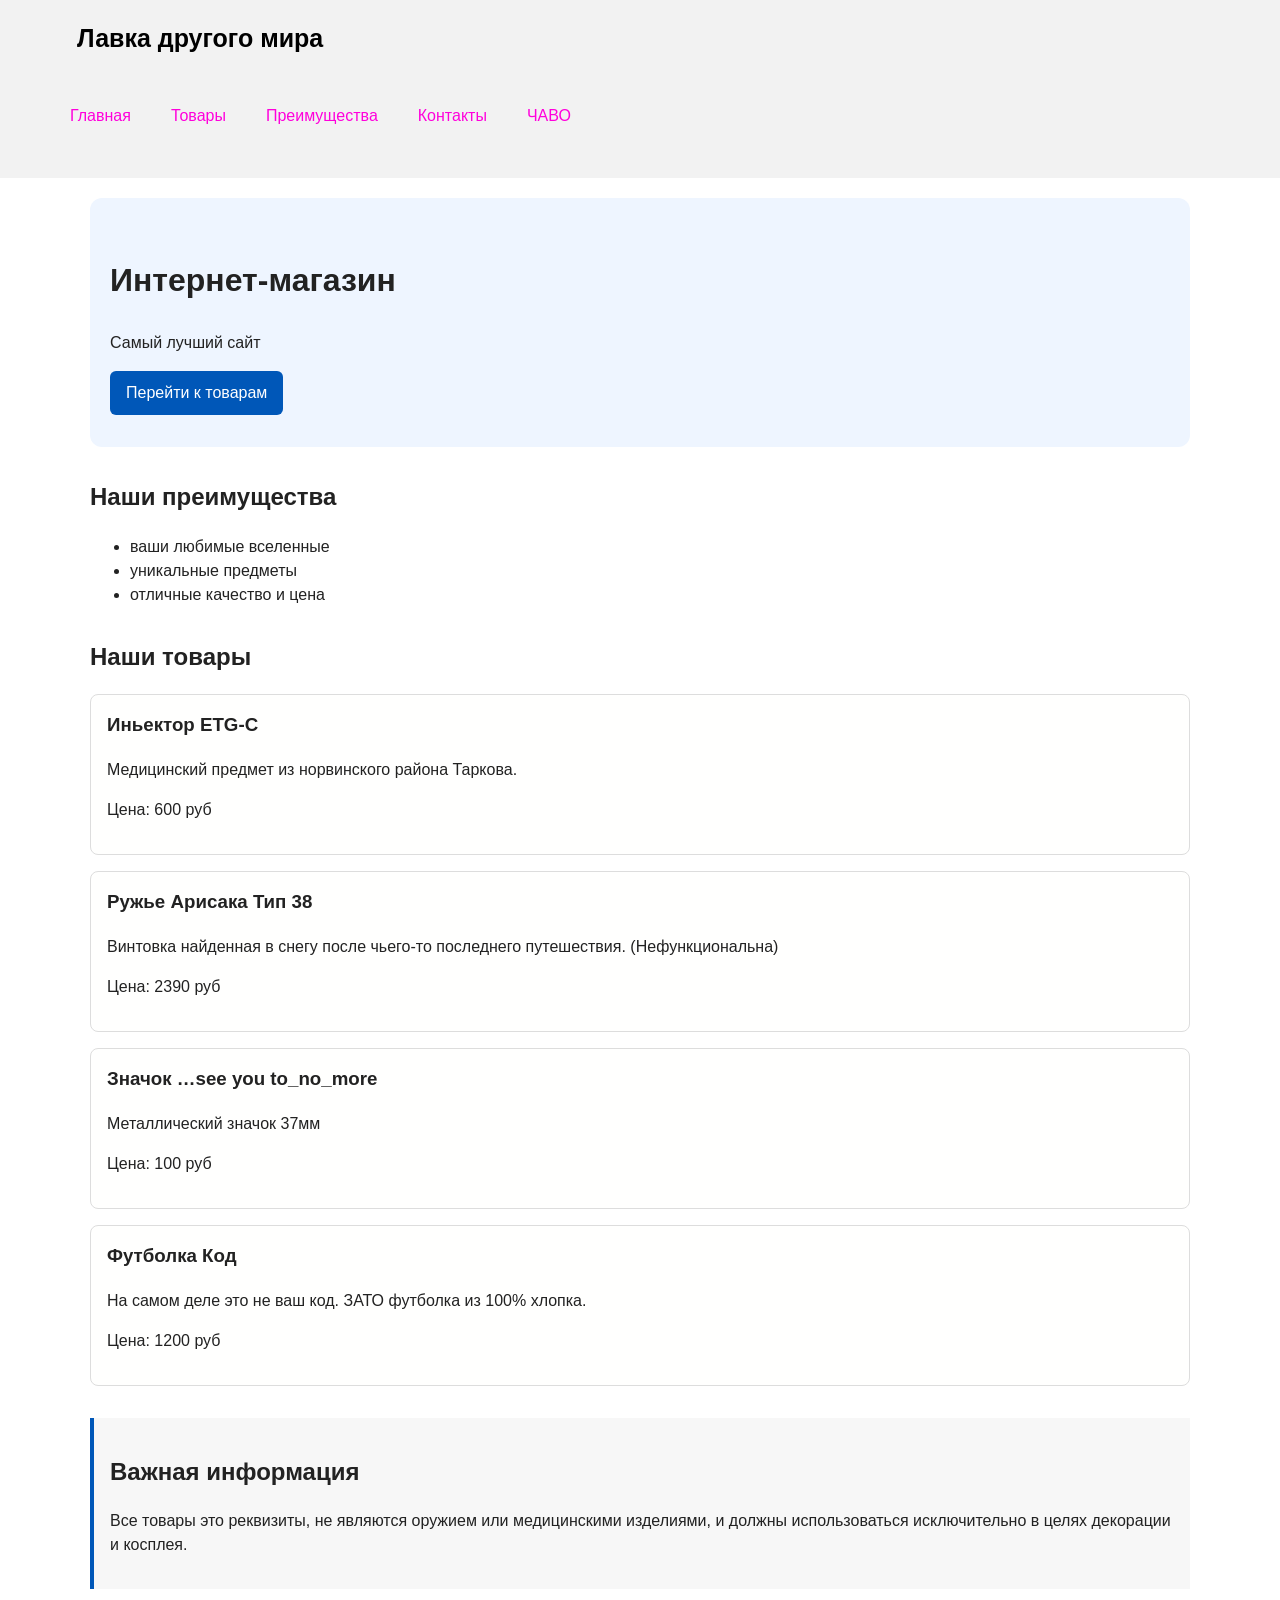
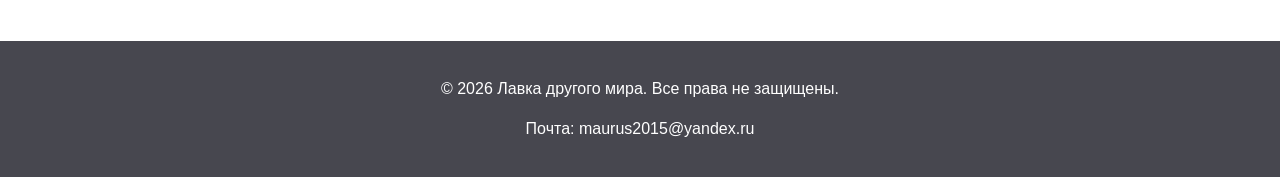
==== index.html @ 38c1a9c1 "feat: update design" ====
﻿<!DOCTYPE html>
<html lang="ru">
<head>
    <meta charset="utf-8" />
    <meta name="viewport" content="width=device-width, initial-scale=1.0" />
    <title>Лавка другого мира</title>
    <link rel="stylesheet" href="style.css" />
</head>
<body>
    <header>
        <div class="site-header">
            <a class="site-logo" href="index.html">Лавка другого мира</a>

            <nav class="site-nav" aria-label="Навигация">
                <ul class="site-nav__list">
                    <li><a href="index.html">Главная</a></li>
                    <li><a href="#goods">Товары</a></li>
                    <li><a href="#advantages">Преимущества</a></li>
                    <li><a href="#contacts">Контакты</a></li>
                    <li><a href="#faq">ЧАВО</a></li>
                </ul>
            </nav>
        </div>
    </header>
    <main>
        <section class="hero">
            <h1>Интернет-магазин</h1>
            <p>
                Самый лучший сайт
            </p>
            <a class="button" href="#goods">Перейти к товарам</a>
        </section>
        <section class="section" id="advantages">
            <h2>Наши преимущества</h2>

            <ul class="advatages-list">
                <li>ваши любимые вселенные</li>
                <li>уникальные предметы</li>
                <li>отличные качество и цена</li>
            </ul>
        </section>
        <section class="section" id="goods">
            <h2>Наши товары</h2>
            <article class="product-card">
                <h3>Иньектор ETG-C</h3>
                <p>Медицинский предмет из норвинского района Таркова.</p>
                <p>Цена: 600 руб</p>
            </article>
            <article class="product-card">
                <h3>Ружье Арисака Тип 38</h3>
                <p>Винтовка найденная в снегу после чьего-то последнего путешествия. (Нефункциональна)</p>
                <p>Цена: 2390 руб</p>
            </article>
            <article class="product-card">
                <h3>Значок …see you to_no_more</h3>
                <p>Металлический значок 37мм</p>
                <p>Цена: 100 руб</p>
            </article>
            <article class="product-card">
                <h3>Футболка Код</h3>
                <p>На самом деле это не ваш код. ЗАТО футболка из 100% хлопка.</p>
                <p>Цена: 1200 руб</p>
            </article>
        </section>
    <aside class="aside-info">
        <h2>Важная информация</h2>
        <p>
            Все товары это реквизиты, не являются оружием или медицинскими изделиями, и должны использоваться исключительно в целях декорации и косплея.
        </p>
    </aside>
    </main>
     <footer id="contacts">
         <p>&copy; 2026 Лавка другого мира. Все права не защищены.</p>
         <p>Почта: maurus2015@yandex.ru</p>
     </footer>
</body>
</html>
---- style.css ----
﻿* {
    box-sizing: border-box;
}
body {
    margin: 0;
    font-family: Arial, sans-serif;
    line-height: 1.5;
    color: #222222;
    background-color: #ffffff;
}
h1 {
    color: #222222;
    font-size: 32px;
}
header,
main,
footer {
    padding: 20px;
}
header {
    background-color: #f2f2f2;
}
footer {
    background-color: #47474f;
    color: #ffffff;
    text-align: center;
}
.site-nav__list {
    padding: 0;
    margin: 16px 0 0;
    list-style: none;
    display: flex;
    justify-content: space-between;
    align-items: center;
    width: 14%;
    padding: 30px;
    max-width: 1600px;
}
.site-nav__list a {
    color: #ff00dc;
    text-decoration: none;
    padding: 20px;
}
.site-nav__list a:hover {
    text-decoration: underline;
}
.site-logo {
    font-weight: bold;
    font-size: 25px;
    text-decoration: none;
    color: #000000;
    padding: 57px;
}
.hero {
    max-width: 1100px;
    margin: 0 auto 32px;
    padding: 32px 20px;
    background-color: #eef5ff;
    border-radius: 12px;
}
.section {
    max-width: 1100px;
    margin: 0 auto 32px;
}
.section h2 {
    margin-top: 0;
}
.product-card {
    margin-bottom: 16px;
    padding: 16px;
    border: 1px solid #dddddd;
    border-radius: 8px;
    background-color: #fffffe
}
.product-card h3 {
    margin-top: 0;
}
.button {
    display: inline-block;
    padding: 10px 16px;
    color: #ffffff;
    background-color: #0057b8;
    text-decoration: none;
    border-radius: 6px;
}
.button:hover {
    background-color: #003f86;
}
.aside-info {
    max-width: 1100px;
    margin: 0 auto 32px;
    padding: 16px;
    border-left: 4px solid #0057b8;
    background-color: #f7f7f7;
}
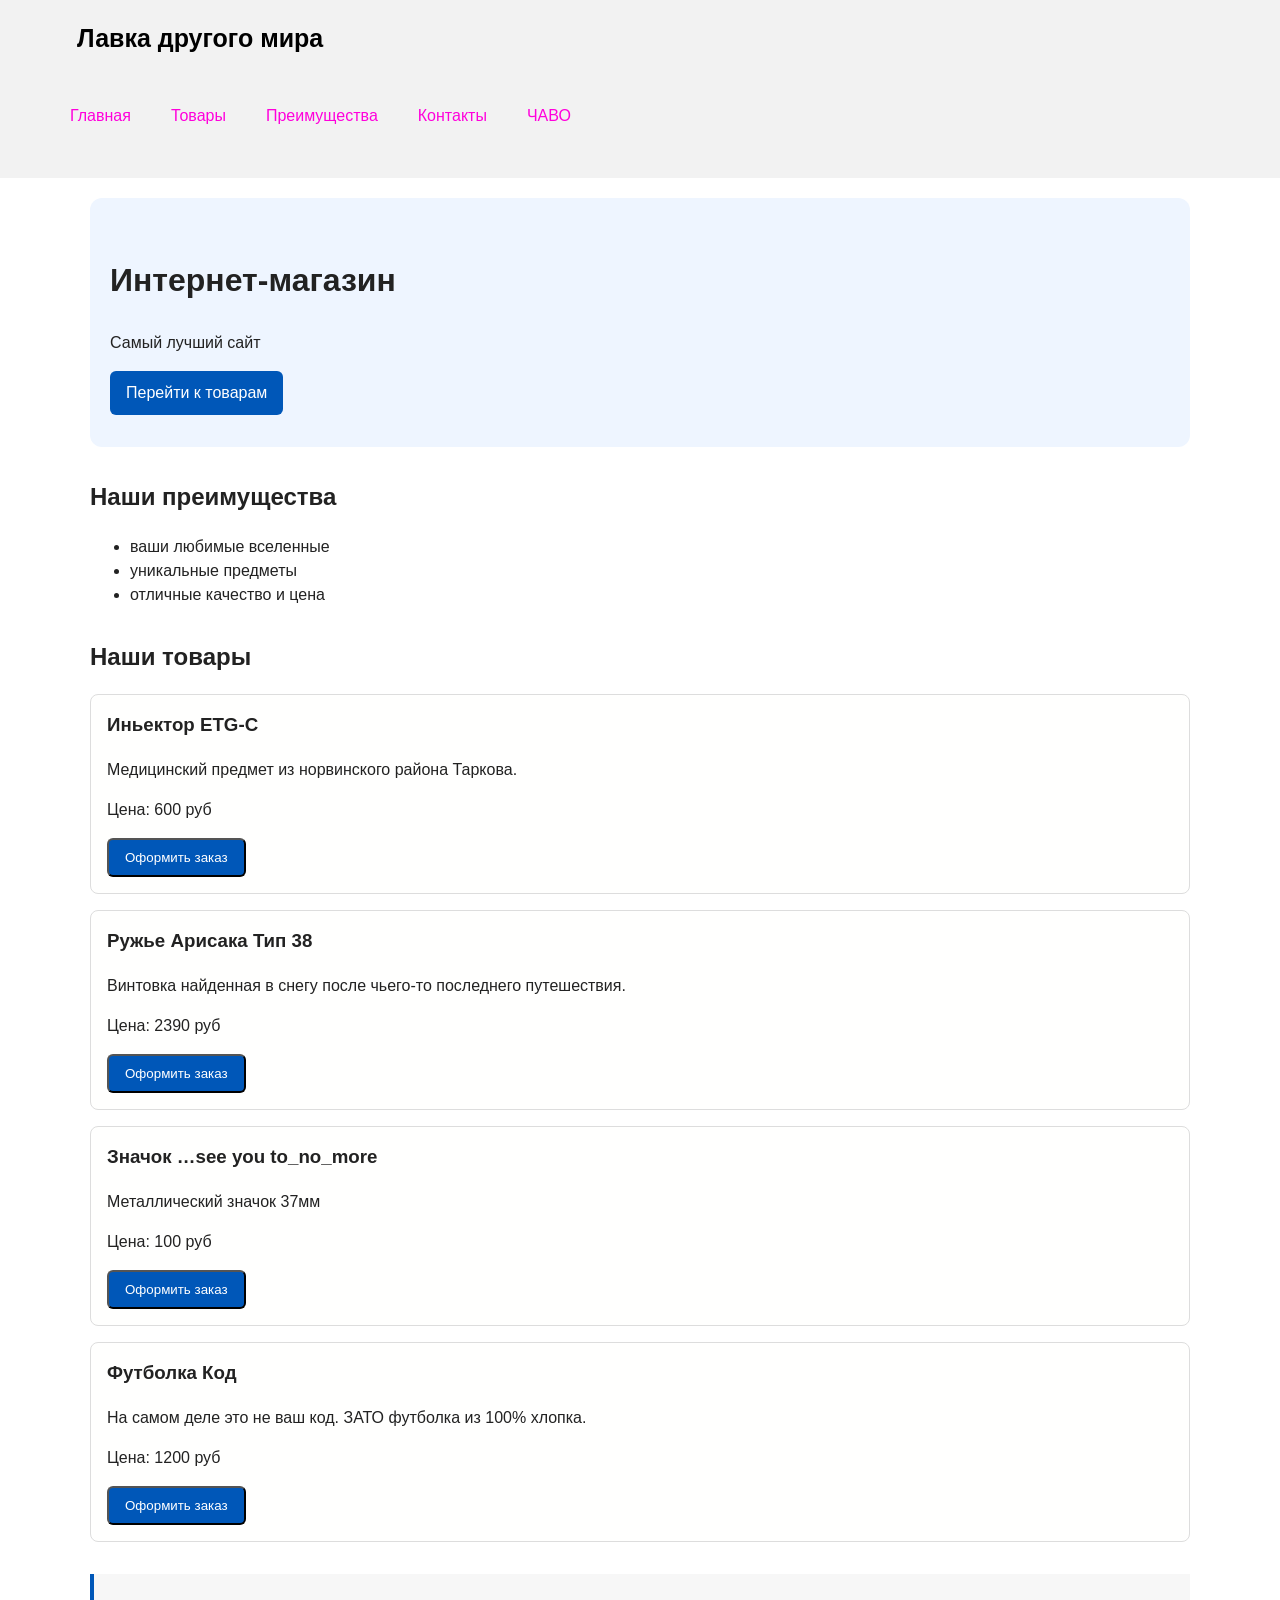
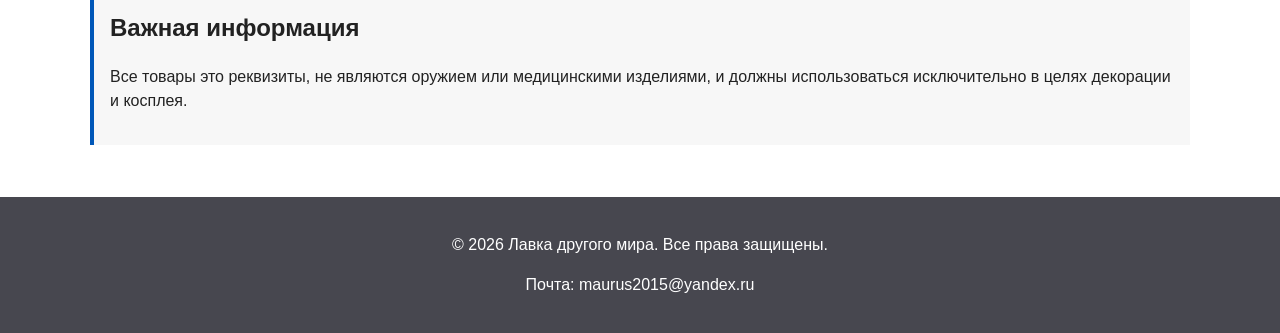
==== commit a91edc70: "feat: remove selection of request's type" ====
--- a/index.html
+++ b/index.html
@@ -4,7 +4,8 @@
     <meta charset="utf-8" />
     <meta name="viewport" content="width=device-width, initial-scale=1.0" />
     <title>Лавка другого мира</title>
-    <link rel="stylesheet" href="style.css" />
+    <link rel="stylesheet" href="css/style.css" />
+    <script src="js/main.js" defer></script>
 </head>
 <body>
     <header>
@@ -45,21 +46,25 @@
                 <h3>Иньектор ETG-C</h3>
                 <p>Медицинский предмет из норвинского района Таркова.</p>
                 <p>Цена: 600 руб</p>
+                <button class="button product-card__button" type="button" data-product="etgc">Оформить заказ</button>
             </article>
             <article class="product-card">
                 <h3>Ружье Арисака Тип 38</h3>
-                <p>Винтовка найденная в снегу после чьего-то последнего путешествия. (Нефункциональна)</p>
+                <p>Винтовка найденная в снегу после чьего-то последнего путешествия.</p>
                 <p>Цена: 2390 руб</p>
+                <button class="button product-card__button" type="button" data-product="type38">Оформить заказ</button>
             </article>
             <article class="product-card">
                 <h3>Значок …see you to_no_more</h3>
                 <p>Металлический значок 37мм</p>
                 <p>Цена: 100 руб</p>
+                <button class="button product-card__button" type="button" data-product="badge1">Оформить заказ</button>
             </article>
             <article class="product-card">
                 <h3>Футболка Код</h3>
                 <p>На самом деле это не ваш код. ЗАТО футболка из 100% хлопка.</p>
                 <p>Цена: 1200 руб</p>
+                <button class="button product-card__button" type="button" data-product="shirt1">Оформить заказ</button>
             </article>
         </section>
     <aside class="aside-info">
@@ -70,8 +75,68 @@
     </aside>
     </main>
      <footer id="contacts">
-         <p>&copy; 2026 Лавка другого мира. Все права не защищены.</p>
+         <p>&copy; 2026 Лавка другого мира. Все права защищены.</p>
          <p>Почта: maurus2015@yandex.ru</p>
      </footer>
+    <dialog class="order-dialog" id="order-dialog" aria-labelledby="order-dialog-title">
+        <h2 id="order-dialog-title">Оформление заказа</h2>
+        <form class="order-form" id="order-form" action="#" method="post" novalidate>
+            <input id="selected-product" name="selected-product" type="hidden">
+
+            <div class="form-field">
+                <label for="order-name">Имя</label>
+                <input id="order-name"
+                       name="name"
+                       type="text"
+                       placeholder="Введите ваше имя"
+                       minlength="2"
+                       autocomplete="given-name" />
+            </div>
+            <div class="form-field">
+                <label for="order-email">E-mail</label>
+                <input id="order-email"
+                       name="email"
+                       type="email"
+                       placeholder="example@mail.ru"
+                       autocomplete="email"
+                       required />
+            </div>
+            <div class="form-field">
+                <label for="order-phone">Телефон</label>
+                <input id="order-phone"
+                       name="phone"
+                       type="tel"
+                       inputmode="tel"
+                       placeholder="+7(900) 000-00-00"
+                       pattern="^\+7 ?\(?\d{3}\)? ?\d{3}-?\d{2}-?\d{2}$"
+                       required />
+            </div>
+            <div class="form-field">
+                <label for="order-comment">Комментарий</label>
+                <textarea
+                          id="order-comment"
+                          name="comment"
+                          rows="4"
+                          placeholder="Укажите дополнительную информацию"
+                          ></textarea>
+            </div>
+            <div class="form-field form-field--checkbox">
+                <label>
+                    <input
+                           id="order-agreement"
+                           name="agreement"
+                           type="checkbox"
+                           required />Я согласен-(а) на обработку данных
+                </label>
+            </div>
+            <div class="form-actions">
+                <button type="button" id="close-order-dialog">Закрыть</button>
+                <button type="submit">Отправить заявку</button>
+            </div>
+        </form>
+    </dialog>
+    <p class="success-message" id="success-message" hidden>
+        Форма успешно отправлена!
+    </p>
 </body>
 </html>
--- a/css/style.css
+++ b/css/style.css
@@ -0,0 +1,158 @@
+﻿* {
+    box-sizing: border-box;
+}
+body {
+    margin: 0;
+    font-family: Arial, sans-serif;
+    line-height: 1.5;
+    color: #222222;
+    background-color: #ffffff;
+}
+h1 {
+    color: #222222;
+    font-size: 32px;
+}
+header,
+main,
+footer {
+    padding: 20px;
+}
+header {
+    background-color: #f2f2f2;
+}
+footer {
+    background-color: #47474f;
+    color: #ffffff;
+    text-align: center;
+}
+.site-nav__list {
+    padding: 0;
+    margin: 16px 0 0;
+    list-style: none;
+    display: flex;
+    justify-content: space-between;
+    align-items: center;
+    width: 14%;
+    padding: 30px;
+    max-width: 1600px;
+}
+.site-nav__list a {
+    color: #ff00dc;
+    text-decoration: none;
+    padding: 20px;
+}
+.site-nav__list a:hover {
+    text-decoration: underline;
+}
+.site-logo {
+    font-weight: bold;
+    font-size: 25px;
+    text-decoration: none;
+    color: #000000;
+    padding: 57px;
+}
+.hero {
+    max-width: 1100px;
+    margin: 0 auto 32px;
+    padding: 32px 20px;
+    background-color: #eef5ff;
+    border-radius: 12px;
+}
+.section {
+    max-width: 1100px;
+    margin: 0 auto 32px;
+}
+.section h2 {
+    margin-top: 0;
+}
+.product-card {
+    margin-bottom: 16px;
+    padding: 16px;
+    border: 1px solid #dddddd;
+    border-radius: 8px;
+    background-color: #fffffe
+}
+.product-card h3 {
+    margin-top: 0;
+}
+.button {
+    display: inline-block;
+    padding: 10px 16px;
+    color: #ffffff;
+    background-color: #0057b8;
+    text-decoration: none;
+    border-radius: 6px;
+}
+.button:hover {
+    background-color: #003f86;
+}
+.aside-info {
+    max-width: 1100px;
+    margin: 0 auto 32px;
+    padding: 16px;
+    border-left: 4px solid #0057b8;
+    background-color: #f7f7f7;
+}
+
+/*модальное окно*/
+.order-dialog{
+    width: min(100% - 32px, 560px);
+    padding: 24px;
+    border: none;
+    border-radius: 12px;
+}
+
+.order-dialog::backdrop {
+    background-color: rgba(0,0,0,0.5);
+}
+
+.form-field{
+    margin-bottom: 16px;
+}
+
+.form-field label {
+    display: block;
+    margin-bottom: 6px;
+}
+
+.form-field input,
+.form-field select,
+.form-field textarea {
+    width: 100%;
+    padding: 10px 12px;
+    border: 1px solid #cccccc;
+    border-radius: 6px;
+    font: inherit;
+}
+
+.form-field input[type="checkbox"] {
+    width: auto;
+}
+.form-field small{
+    display: block;
+    margin-top: 4px;
+    color #666666;
+}
+
+.form-field input:focus-visible,
+.form-field select:focus-visible,
+.form-field textarea:focus-visible,
+.form-actions button:focus-visible {
+    outline: 2px solid #0057b8;
+    outline-offset: 2px;
+}
+[aria-invalid="true"]{
+    border-color: #b00020;
+}
+.form-actions{
+    display: flex;
+    gap: 12px;
+    margin-top: 20px;
+}
+.success-message {
+    max-width: 1100px;
+    margin: 24px auto;
+    padding: 16px;
+    border-left: 4px solid #168a2f;
+    background-color: #eefaf0;
+}
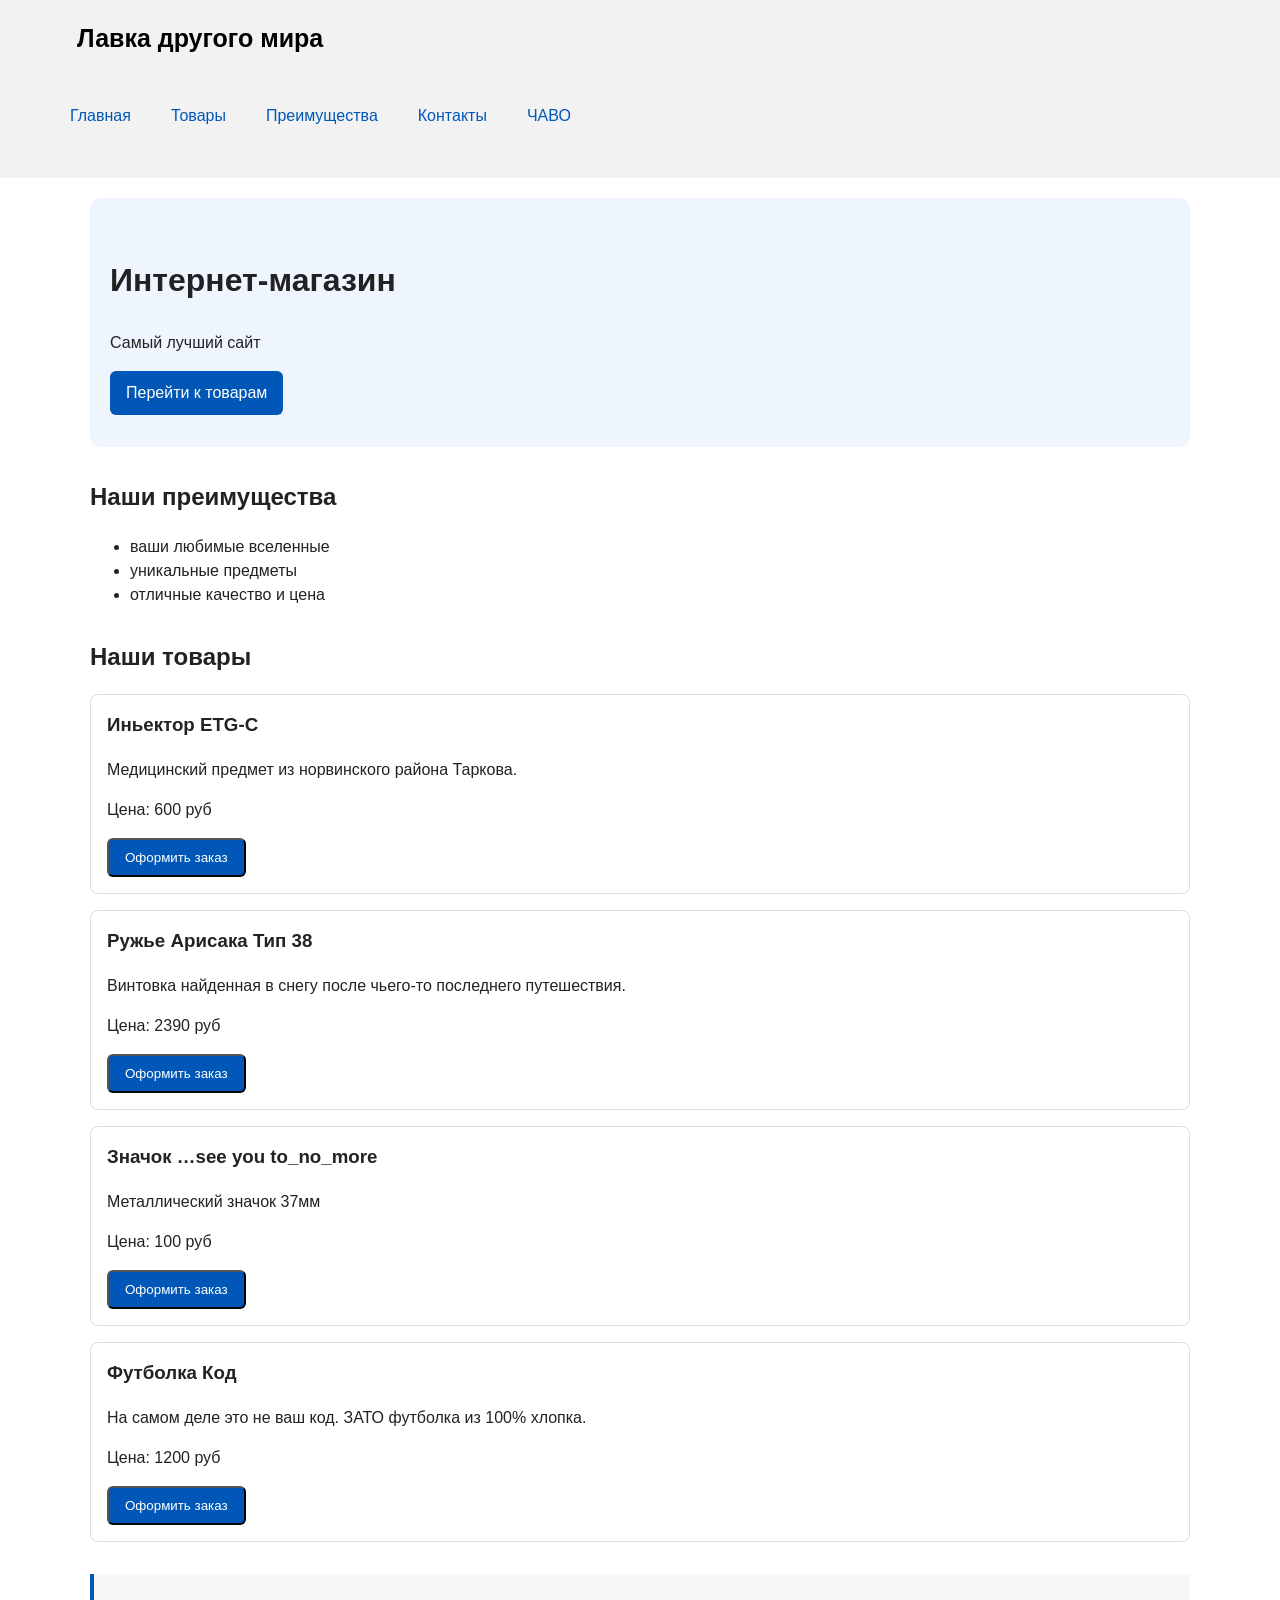
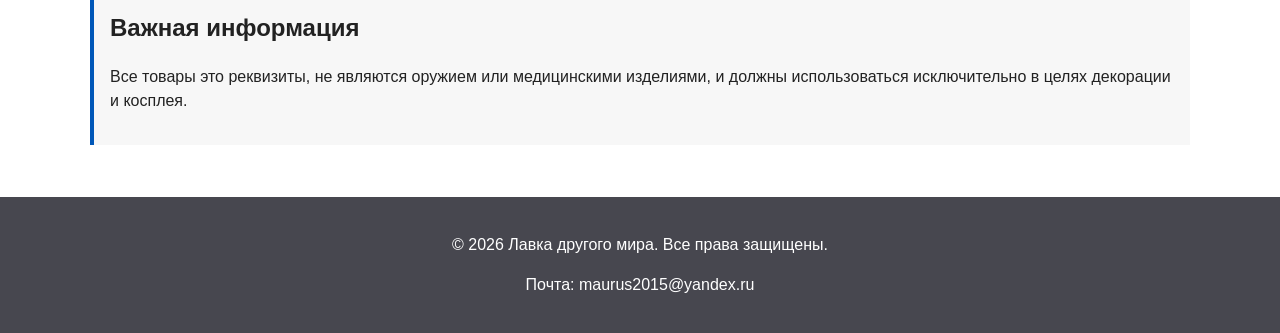
==== commit cfc3235e: "feat: multipage & hover highlights" ====
--- a/index.html
+++ b/index.html
@@ -4,6 +4,8 @@
     <meta charset="utf-8" />
     <meta name="viewport" content="width=device-width, initial-scale=1.0" />
     <title>Лавка другого мира</title>
+    <meta name="description"
+          content="Купить уникальный и бомбезный мерч разных игровых вселенных" />
     <link rel="stylesheet" href="css/style.css" />
     <script src="js/main.js" defer></script>
 </head>
@@ -15,9 +17,9 @@
             <nav class="site-nav" aria-label="Навигация">
                 <ul class="site-nav__list">
                     <li><a href="index.html">Главная</a></li>
-                    <li><a href="#goods">Товары</a></li>
+                    <li><a href="catalog.html">Товары</a></li>
                     <li><a href="#advantages">Преимущества</a></li>
-                    <li><a href="#contacts">Контакты</a></li>
+                    <li><a href="contacts.html">Контакты</a></li>
                     <li><a href="#faq">ЧАВО</a></li>
                 </ul>
             </nav>
@@ -98,8 +100,7 @@
                        name="email"
                        type="email"
                        placeholder="example@mail.ru"
-                       autocomplete="email"
-                       required />
+                       autocomplete="email"/>
             </div>
             <div class="form-field">
                 <label for="order-phone">Телефон</label>
@@ -108,8 +109,7 @@
                        type="tel"
                        inputmode="tel"
                        placeholder="+7(900) 000-00-00"
-                       pattern="^\+7 ?\(?\d{3}\)? ?\d{3}-?\d{2}-?\d{2}$"
-                       required />
+                       pattern="^\+7 ?\(?\d{3}\)? ?\d{3}-?\d{2}-?\d{2}$"/>
             </div>
             <div class="form-field">
                 <label for="order-comment">Комментарий</label>
--- a/css/style.css
+++ b/css/style.css
@@ -1,30 +1,98 @@
-﻿* {
+﻿/*Переменные*/
+:root {
+    --color-background: #ffffff;
+    --color-text: #222222;
+    --color-header-background: #f2f2f2;
+    --color-header-text: #222222;
+    --color-footer-background: #47474f;
+    --color-footer-text: #ffffff;
+    --color-nav-text: #0057b8; /*#ff00dc;*/
+    --color-site-logo: #000000;
+    --color-hero-background: #eef5ff;
+    --color-product-card-background: #fffffe;
+    --color-product-card-border: #dddddd;
+    --color-button: #0057b8;
+    --color-primary: #0057b8;
+    --color-button-hover: #003f86;
+    --color-aside-info-border: #0057b8;
+    --color-aside-info-background: #f7f7f7;
+    --color-modal-backdrop: rgba(0,0,0,0.5);
+    --color-form-field-border: #cccccc;
+    --color-form-field-error: #b00020;
+    --color-form-field-focus: #0057b8;
+    --color-success-message-border: #168a2f;
+    --color-success-message-background: #eefaf0;
+    --color-button-focus: #528dde;
+    --color-link-text: #0057b8;
+    --color-link-hover: #063c78;
+    --color-button-text: #ffffff;
+    --radius-button: 6px;
+    --container-width: 1100px;
+    --space-md: 16px;
+}
+
+/*База*/
+* {
     box-sizing: border-box;
 }
+
+html {
+    scroll-behavior: smooth;
+}
+
 body {
     margin: 0;
     font-family: Arial, sans-serif;
     line-height: 1.5;
-    color: #222222;
-    background-color: #ffffff;
-}
+    color: var(--color-text);
+    background-color: var(--color-background);
+}
+
 h1 {
-    color: #222222;
+    color: var(--color-header-text);
     font-size: 32px;
 }
+
+/*Общие элементы*/
 header,
 main,
 footer {
     padding: 20px;
 }
+
 header {
-    background-color: #f2f2f2;
-}
+    background-color: var(--color-header-background);
+}
+
 footer {
-    background-color: #47474f;
-    color: #ffffff;
+    background-color: var(--color-footer-background);
+    color: var(--color-footer-text);
     text-align: center;
 }
+a {
+    color: var(--color-link-text);
+}
+    a:hover {
+        font-weight: bold;
+    }
+    a:focus-visible {
+        outline: 2px solid var(--color-link-text);
+        outline-offset: 3px;
+    }
+button {
+    color: var(--color-button-text);
+    background-color: var(--color-button);
+    border-radius: var(--radius-button);
+}
+    button:hover {
+        font-weight: bold;
+        cursor: pointer;
+    }
+    button:disabled {
+        opacity: 0.6;
+        cursor: not-allowed;
+    }
+/*Компоненты страницы*/
 .site-nav__list {
     padding: 0;
     margin: 16px 0 0;
@@ -36,123 +104,184 @@
     padding: 30px;
     max-width: 1600px;
 }
-.site-nav__list a {
-    color: #ff00dc;
-    text-decoration: none;
-    padding: 20px;
-}
-.site-nav__list a:hover {
-    text-decoration: underline;
-}
+
+    .site-nav__list a {
+        color: var(--color-nav-text);
+        text-decoration: none;
+        padding: 20px;
+    }
+
+        .site-nav__list a:hover {
+            text-decoration: underline;
+        }
+
 .site-logo {
     font-weight: bold;
     font-size: 25px;
     text-decoration: none;
-    color: #000000;
+    color: var(--color-site-logo);
     padding: 57px;
 }
+
 .hero {
-    max-width: 1100px;
+    max-width: var(--container-width);
     margin: 0 auto 32px;
     padding: 32px 20px;
-    background-color: #eef5ff;
+    background-color: var(--color-hero-background);
     border-radius: 12px;
 }
+
 .section {
-    max-width: 1100px;
+    max-width: var(--container-width);
     margin: 0 auto 32px;
 }
-.section h2 {
-    margin-top: 0;
-}
+
+    .section h2 {
+        margin-top: 0;
+    }
+
 .product-card {
     margin-bottom: 16px;
     padding: 16px;
-    border: 1px solid #dddddd;
+    border: 1px solid var(--color-product-card-border);
     border-radius: 8px;
-    background-color: #fffffe
-}
-.product-card h3 {
-    margin-top: 0;
-}
+    background-color: var(--color-product-card-background)
+}
+
+    .product-card:hover {
+        outline: 2px solid var(--color-product-card-border);
+    }
+
+    .product-card h3 {
+        margin-top: 0;
+    }
+
 .button {
     display: inline-block;
     padding: 10px 16px;
-    color: #ffffff;
-    background-color: #0057b8;
+    color: var(--color-button-text);
+    background-color: var(--color-button);
     text-decoration: none;
-    border-radius: 6px;
-}
-.button:hover {
-    background-color: #003f86;
-}
+    border-radius: var(--radius-button);
+}
+
+    .button:hover {
+        background-color: var(--color-button-hover);
+        
+    }
+
 .aside-info {
-    max-width: 1100px;
+    max-width: var(--container-width);
     margin: 0 auto 32px;
     padding: 16px;
-    border-left: 4px solid #0057b8;
-    background-color: #f7f7f7;
-}
-
-/*модальное окно*/
-.order-dialog{
+    border-left: 4px solid var(--color-aside-info-border);
+    background-color: var(--color-aside-info-background);
+}
+/*Модальное окно*/
+.order-dialog {
     width: min(100% - 32px, 560px);
     padding: 24px;
     border: none;
     border-radius: 12px;
 }
 
-.order-dialog::backdrop {
-    background-color: rgba(0,0,0,0.5);
-}
-
-.form-field{
+    .order-dialog::backdrop {
+        background-color: var(--color-modal-backdrop);
+    }
+
+.form-field {
     margin-bottom: 16px;
 }
 
-.form-field label {
-    display: block;
-    margin-bottom: 6px;
-}
-
-.form-field input,
-.form-field select,
-.form-field textarea {
-    width: 100%;
-    padding: 10px 12px;
-    border: 1px solid #cccccc;
-    border-radius: 6px;
-    font: inherit;
-}
-
-.form-field input[type="checkbox"] {
-    width: auto;
-}
-.form-field small{
-    display: block;
-    margin-top: 4px;
-    color #666666;
-}
-
-.form-field input:focus-visible,
-.form-field select:focus-visible,
-.form-field textarea:focus-visible,
-.form-actions button:focus-visible {
-    outline: 2px solid #0057b8;
-    outline-offset: 2px;
-}
-[aria-invalid="true"]{
-    border-color: #b00020;
-}
-.form-actions{
+    .form-field label {
+        display: block;
+        margin-bottom: 6px;
+    }
+
+    .form-field input,
+    .form-field select,
+    .form-field textarea {
+        width: 100%;
+        padding: 10px 12px;
+        border: 1px solid var(--color-form-field-border);
+        border-radius: 6px;
+        font: inherit;
+    }
+
+        .form-field input:hover,
+        .form-field select:hover,
+        .form-field textarea:hover {
+            border-color: var(--color-link-hover);
+        }
+
+        .form-field input:focus-visible,
+        .form-field select:focus-visible,
+        .form-field textarea:focus-visible,
+        .form-field button:focus-visible {
+            outline: 2px solid var(--color-link-text);
+            outline-offset: 3px;
+        }
+
+        .form-field input[type="checkbox"] {
+            width: auto;
+        }
+
+    .form-field small {
+        display: block;
+        margin-top: 4px;
+        color: #666666;
+    }
+
+    .form-field input:focus-visible,
+    .form-field select:focus-visible,
+    .form-field textarea:focus-visible,
+    .form-actions button:focus-visible {
+        outline: 2px solid var(--color-form-field-focus);
+        outline-offset: 2px;
+    }
+
+[aria-invalid="true"] {
+    border-color: var(--color-form-field-error);
+}
+
+.form-actions {
     display: flex;
     gap: 12px;
     margin-top: 20px;
 }
+
 .success-message {
-    max-width: 1100px;
+    max-width: var(--container-width);
     margin: 24px auto;
     padding: 16px;
-    border-left: 4px solid #168a2f;
-    background-color: #eefaf0;
+    border-left: 4px solid var(--color-success-message-border);
+    background-color: var(--color-success-message-background);
+}
+
+.button:focus-visible {
+    outline: 2px solid var(--color-button-focus);
+    outline-offset: 3px;
+}
+
+.breadcrumbs {
+    max-width: var(--container-width);
+    margin: 0 auto var(--space-md);
+    font-size: 16px;
+    font-weight: bold;
+    color: var(--color-button-hover);
+}
+
+    .breadcrumbs a {
+        color: var(--color-primary);
+        text-decoration: none;
+    }
+
+    .breadcrumbs span::before {
+        content: " / ";
+        color: var(--color-button-hover);
+    }
+
+:target {
+    outline: 2px dashed var(--color-primary);
+    outline-offset: 4px;
 }
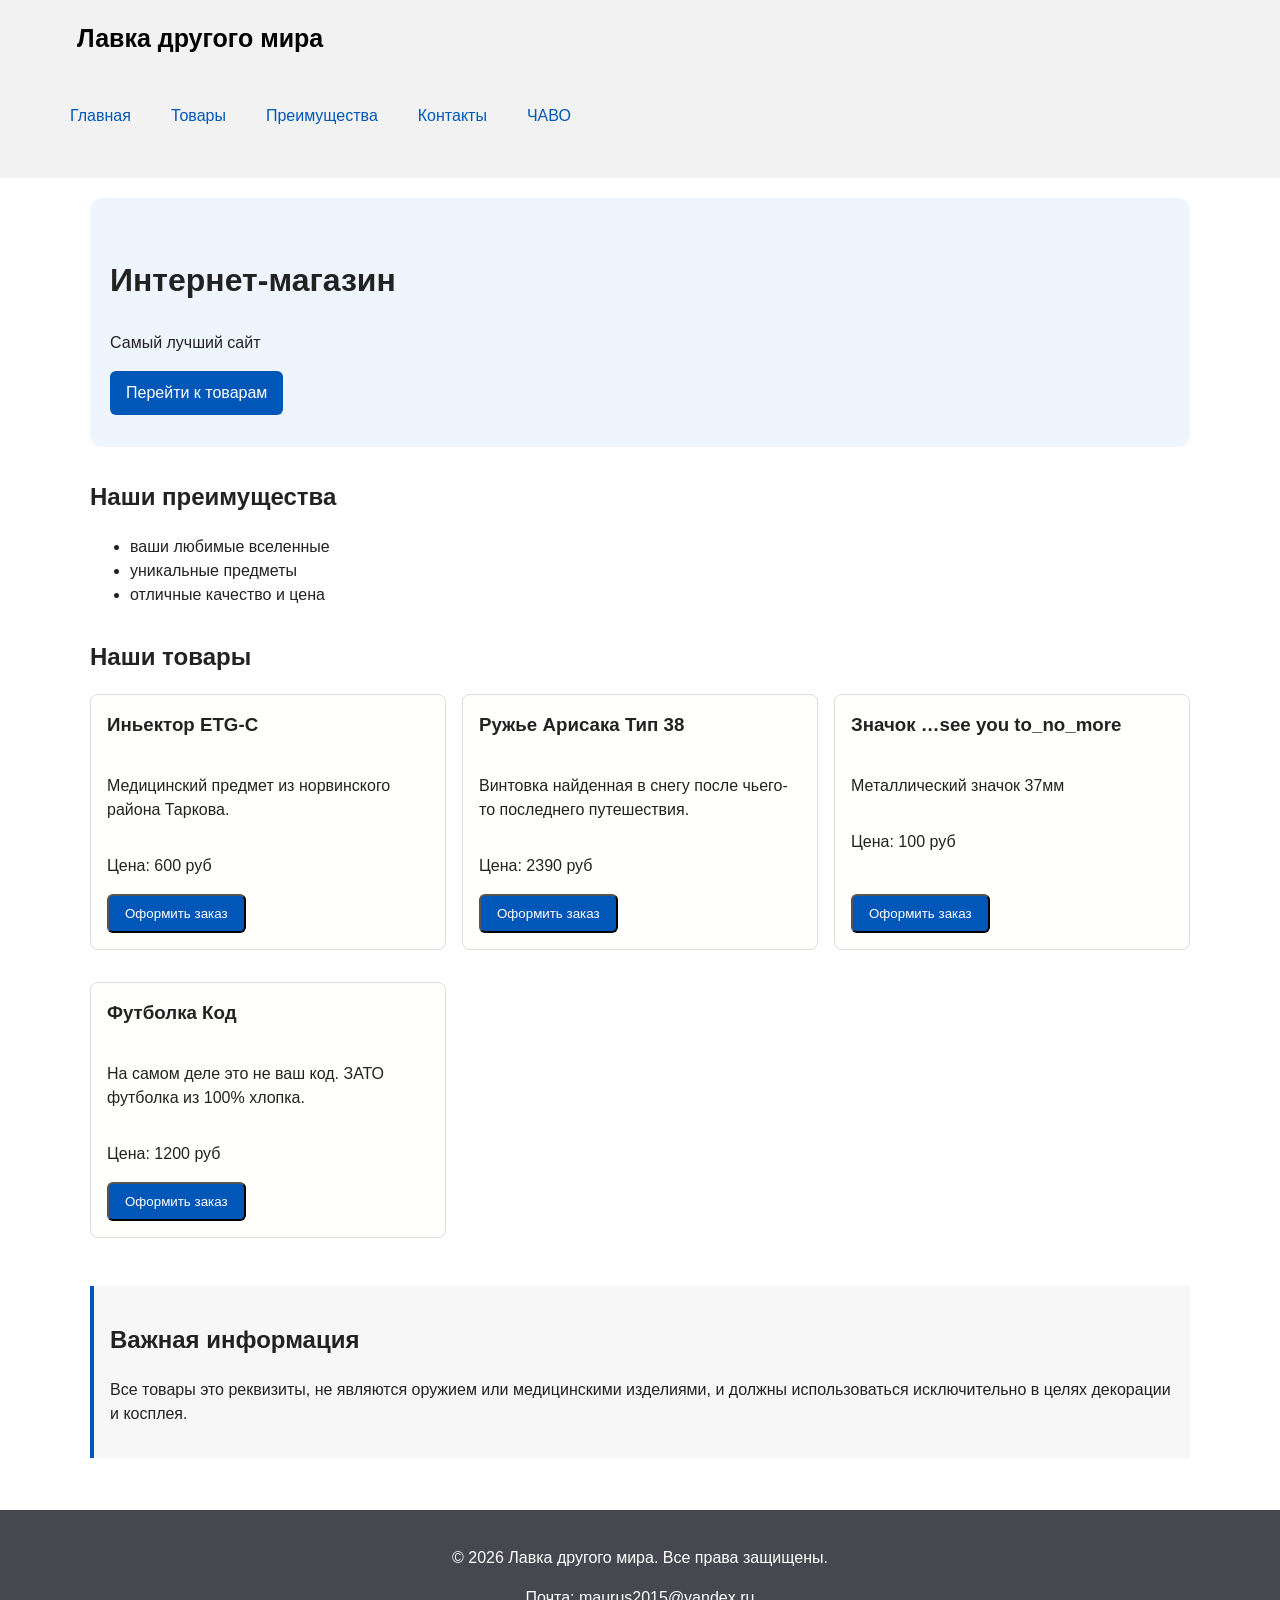
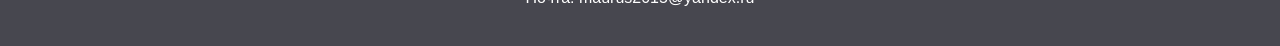
==== commit 3ad22ca4: "feat: add flex navigation and grid catalog layout" ====
--- a/index.html
+++ b/index.html
@@ -44,30 +44,32 @@
         </section>
         <section class="section" id="goods">
             <h2>Наши товары</h2>
-            <article class="product-card">
-                <h3>Иньектор ETG-C</h3>
-                <p>Медицинский предмет из норвинского района Таркова.</p>
-                <p>Цена: 600 руб</p>
-                <button class="button product-card__button" type="button" data-product="etgc">Оформить заказ</button>
-            </article>
-            <article class="product-card">
-                <h3>Ружье Арисака Тип 38</h3>
-                <p>Винтовка найденная в снегу после чьего-то последнего путешествия.</p>
-                <p>Цена: 2390 руб</p>
-                <button class="button product-card__button" type="button" data-product="type38">Оформить заказ</button>
-            </article>
-            <article class="product-card">
-                <h3>Значок …see you to_no_more</h3>
-                <p>Металлический значок 37мм</p>
-                <p>Цена: 100 руб</p>
-                <button class="button product-card__button" type="button" data-product="badge1">Оформить заказ</button>
-            </article>
-            <article class="product-card">
-                <h3>Футболка Код</h3>
-                <p>На самом деле это не ваш код. ЗАТО футболка из 100% хлопка.</p>
-                <p>Цена: 1200 руб</p>
-                <button class="button product-card__button" type="button" data-product="shirt1">Оформить заказ</button>
-            </article>
+            <div class="products-grid">
+                <article class="product-card">
+                    <h3>Иньектор ETG-C</h3>
+                    <p>Медицинский предмет из норвинского района Таркова.</p>
+                    <p>Цена: 600 руб</p>
+                    <button class="button product-card__button" type="button" data-product="etgc">Оформить заказ</button>
+                </article>
+                <article class="product-card">
+                    <h3>Ружье Арисака Тип 38</h3>
+                    <p>Винтовка найденная в снегу после чьего-то последнего путешествия.</p>
+                    <p>Цена: 2390 руб</p>
+                    <button class="button product-card__button" type="button" data-product="type38">Оформить заказ</button>
+                </article>
+                <article class="product-card">
+                    <h3>Значок …see you to_no_more</h3>
+                    <p>Металлический значок 37мм</p>
+                    <p>Цена: 100 руб</p>
+                    <button class="button product-card__button" type="button" data-product="badge1">Оформить заказ</button>
+                </article>
+                <article class="product-card">
+                    <h3>Футболка Код</h3>
+                    <p>На самом деле это не ваш код. ЗАТО футболка из 100% хлопка.</p>
+                    <p>Цена: 1200 руб</p>
+                    <button class="button product-card__button" type="button" data-product="shirt1">Оформить заказ</button>
+                </article>
+            </div>
         </section>
     <aside class="aside-info">
         <h2>Важная информация</h2>
--- a/css/style.css
+++ b/css/style.css
@@ -29,6 +29,7 @@
     --radius-button: 6px;
     --container-width: 1100px;
     --space-md: 16px;
+    --space-lg: 32px;
 }
 
 /*База*/
@@ -145,7 +146,9 @@
     padding: 16px;
     border: 1px solid var(--color-product-card-border);
     border-radius: 8px;
-    background-color: var(--color-product-card-background)
+    background-color: var(--color-product-card-background);
+    display: flex;
+    flex-direction: column;
 }
 
     .product-card:hover {
@@ -155,6 +158,17 @@
     .product-card h3 {
         margin-top: 0;
     }
+
+    .product-card .button {
+        margin-top: auto;
+        align-self: flex-start;
+    }
+
+.products-grid {
+    display: grid;
+    grid-template-columns: repeat(3, 1fr);
+    gap: var(--space-md);
+}
 
 .button {
     display: inline-block;
@@ -176,6 +190,48 @@
     padding: 16px;
     border-left: 4px solid var(--color-aside-info-border);
     background-color: var(--color-aside-info-background);
+}
+
+/*каталог*/
+.catalog-layout {
+    max-width: var(--container-width);
+    margin: 0 auto var(--space-lg);
+    display: grid;
+    grid-template-columns: 255px 1fr;
+    grid-template-areas: "filters products";
+    gap: var(--space-lg);
+}
+
+.catalog-filters {
+    grid-area: filters;
+    padding: var(--space-md);
+    border: 1px solid 2px;
+    border-radius: var(--radius-button);
+    background-color: var(--color-surface);
+}
+.catalog-products {
+    grid-area: products;
+}
+/*фильтры*/
+.filters-form fieldset {
+    margin: 0;
+    padding: var(--space-md);
+    border: 1px solid var(--color-product-card-border);
+    border-radius: var(--radius-button);
+}
+.filters-form legend {
+    font-weight: 700;
+}
+.filters-form label {
+    display: block;
+    margin-bottom: var(--space-md);
+}
+.filters-form input[type="number"] {
+    width: 100%;
+    padding: 8px 10px;
+    border: 1px solid var(--color-product-card-border);
+    border-radius: var(--radius-button);
+    font: inherit;
 }
 /*Модальное окно*/
 .order-dialog {
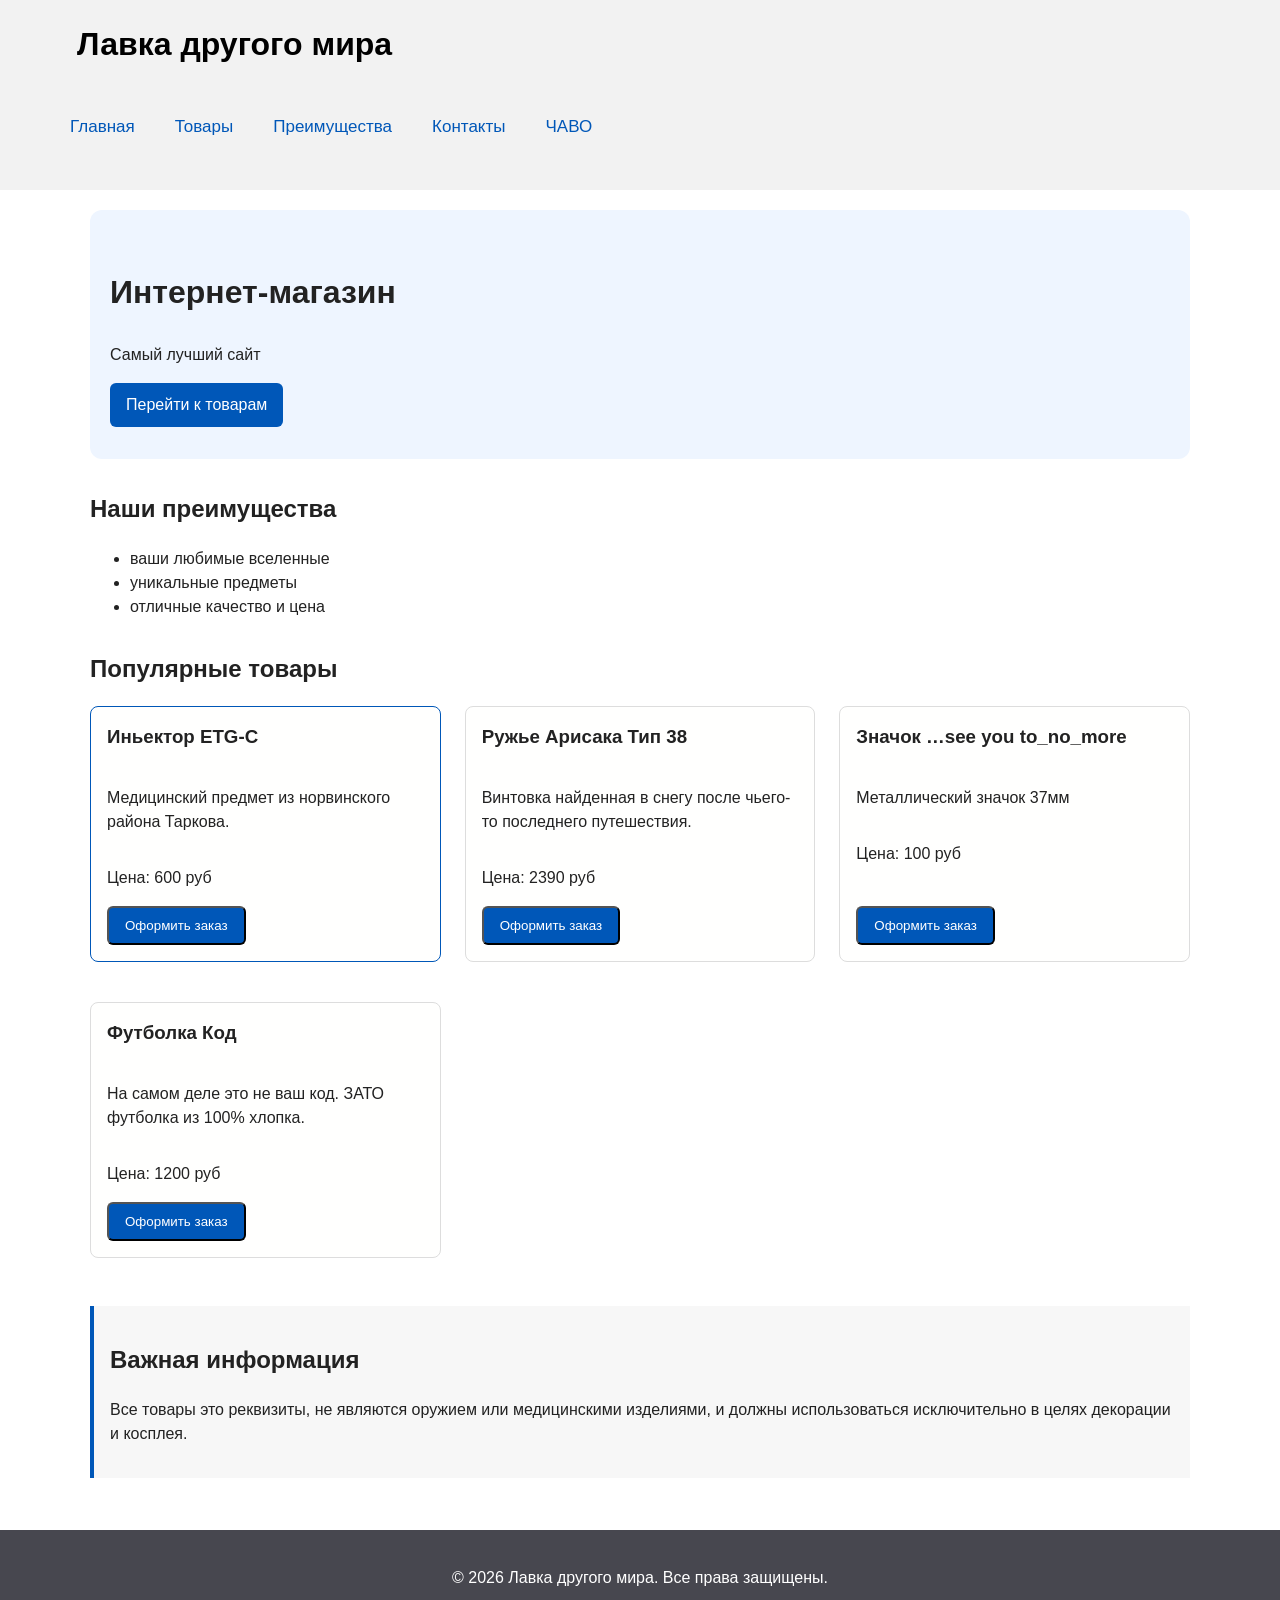
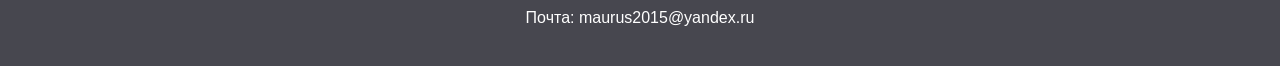
==== commit 22bda949: "refactor: apply BEM naming to CSS classes" ====
--- a/index.html
+++ b/index.html
@@ -10,28 +10,42 @@
     <script src="js/main.js" defer></script>
 </head>
 <body>
-    <header>
-        <div class="site-header">
-            <a class="site-logo" href="index.html">Лавка другого мира</a>
-
+    <header class="site-header">
+        <div class="site-header__inner">
+            <span class="site-header__logo">Лавка другого мира</span>
             <nav class="site-nav" aria-label="Навигация">
                 <ul class="site-nav__list">
-                    <li><a href="index.html">Главная</a></li>
-                    <li><a href="catalog.html">Товары</a></li>
-                    <li><a href="#advantages">Преимущества</a></li>
-                    <li><a href="contacts.html">Контакты</a></li>
-                    <li><a href="#faq">ЧАВО</a></li>
+                    <li class="site-nav__item">
+                        <a class="site-nav__link site-nav__link--active" href="index.html">
+                            Главная
+                        </a>
+                    </li>
+                    <li class="site-nav__item">
+                        <a class="site-nav__link" href="catalog.html">Товары</a>
+                    </li>
+                    <li class="site-nav__item">
+                        <a class="site-nav__link" href="#advantages">Преимущества</a>
+                    </li>
+                    <li class="site-nav__item">
+                        <a class="site-nav__link" href="contacts.html">Контакты</a>
+                    </li>
+                    <li class="site-nav__item">
+                        <a class="site-nav__link" href="#faq">ЧАВО</a>
+                    </li>
                 </ul>
             </nav>
         </div>
     </header>
     <main>
+        <p class="success-message" id="success-message" hidden>
+            Заказ оформлен! Ожидайте звонка или письма.
+        </p>
         <section class="hero">
             <h1>Интернет-магазин</h1>
             <p>
                 Самый лучший сайт
             </p>
-            <a class="button" href="#goods">Перейти к товарам</a>
+            <a class="button" href="catalog.html">Перейти к товарам</a>
         </section>
         <section class="section" id="advantages">
             <h2>Наши преимущества</h2>
@@ -43,102 +57,121 @@
             </ul>
         </section>
         <section class="section" id="goods">
-            <h2>Наши товары</h2>
+            <h2>Популярные товары</h2>
             <div class="products-grid">
-                <article class="product-card">
-                    <h3>Иньектор ETG-C</h3>
-                    <p>Медицинский предмет из норвинского района Таркова.</p>
-                    <p>Цена: 600 руб</p>
-                    <button class="button product-card__button" type="button" data-product="etgc">Оформить заказ</button>
+                <article class="product-card product-card--featured">
+                    <h3 class="product-card__title">Иньектор ETG-C</h3>
+                    <p class="product-card__description">Медицинский предмет из норвинского района Таркова.</p>
+                    <p class="product-card__price">Цена: 600 руб</p>
+                    <button class="button product-card__button"
+                            type="button"
+                            data-product="etgc">
+                        Оформить заказ
+                    </button>
                 </article>
                 <article class="product-card">
-                    <h3>Ружье Арисака Тип 38</h3>
-                    <p>Винтовка найденная в снегу после чьего-то последнего путешествия.</p>
-                    <p>Цена: 2390 руб</p>
-                    <button class="button product-card__button" type="button" data-product="type38">Оформить заказ</button>
+                    <h3 class="product-card__title">Ружье Арисака Тип 38</h3>
+                    <p class="product-card__description">Винтовка найденная в снегу после чьего-то последнего путешествия.</p>
+                    <p class="product-card__price">Цена: 2390 руб</p>
+                    <button class="button product-card__button"
+                            type="button"
+                            data-product="type38">
+                        Оформить заказ
+                    </button>
                 </article>
                 <article class="product-card">
-                    <h3>Значок …see you to_no_more</h3>
-                    <p>Металлический значок 37мм</p>
-                    <p>Цена: 100 руб</p>
-                    <button class="button product-card__button" type="button" data-product="badge1">Оформить заказ</button>
+                    <h3 class="product-card__title">Значок …see you to_no_more</h3>
+                    <p class="product-card__description">Металлический значок 37мм</p>
+                    <p class="product-card__price">Цена: 100 руб</p>
+                    <button class="button product-card__button"
+                            type="button"
+                            data-product="badge1">
+                        Оформить заказ
+                    </button>
                 </article>
                 <article class="product-card">
-                    <h3>Футболка Код</h3>
-                    <p>На самом деле это не ваш код. ЗАТО футболка из 100% хлопка.</p>
-                    <p>Цена: 1200 руб</p>
-                    <button class="button product-card__button" type="button" data-product="shirt1">Оформить заказ</button>
+                    <h3 class="product-card__title">Футболка Код</h3>
+                    <p class="product-card__description">На самом деле это не ваш код. ЗАТО футболка из 100% хлопка.</p>
+                    <p class="product-card__price">Цена: 1200 руб</p>
+                    <button class="button product-card__button"
+                            type="button"
+                            data-product="shirt1">
+                        Оформить заказ
+                    </button>
                 </article>
             </div>
         </section>
-    <aside class="aside-info">
-        <h2>Важная информация</h2>
-        <p>
-            Все товары это реквизиты, не являются оружием или медицинскими изделиями, и должны использоваться исключительно в целях декорации и косплея.
-        </p>
-    </aside>
+        <aside class="aside-info">
+            <h2>Важная информация</h2>
+            <p>
+                Все товары это реквизиты, не являются оружием или медицинскими изделиями, и должны использоваться исключительно в целях декорации и косплея.
+            </p>
+        </aside>
     </main>
-     <footer id="contacts">
-         <p>&copy; 2026 Лавка другого мира. Все права защищены.</p>
-         <p>Почта: maurus2015@yandex.ru</p>
-     </footer>
+    <footer id="contacts">
+        <p>&copy; 2026 Лавка другого мира. Все права защищены.</p>
+        <p>Почта: maurus2015@yandex.ru</p>
+    </footer>
     <dialog class="order-dialog" id="order-dialog" aria-labelledby="order-dialog-title">
-        <h2 id="order-dialog-title">Оформление заказа</h2>
+        <h2 class="order-dialog__title" id="order-dialog-title">Оформление заказа</h2>
         <form class="order-form" id="order-form" action="#" method="post" novalidate>
             <input id="selected-product" name="selected-product" type="hidden">
-
-            <div class="form-field">
-                <label for="order-name">Имя</label>
-                <input id="order-name"
+            <div class="order-form__field">
+                <label class="order-form__label" for="order-name">Имя</label>
+                <input 
+                       class="order-form__input"
+                       id="order-name"
                        name="name"
                        type="text"
                        placeholder="Введите ваше имя"
                        minlength="2"
                        autocomplete="given-name" />
             </div>
-            <div class="form-field">
-                <label for="order-email">E-mail</label>
-                <input id="order-email"
+            <div class="order-form__field">
+                <label class="order-form__label" for="order-email">E-mail</label>
+                <input 
+                       class="order-form__input"
+                       id="order-email"
                        name="email"
                        type="email"
                        placeholder="example@mail.ru"
-                       autocomplete="email"/>
+                       autocomplete="email" />
             </div>
-            <div class="form-field">
-                <label for="order-phone">Телефон</label>
-                <input id="order-phone"
+            <div class="order-form__field">
+                <label class="order-form__label" for="order-phone">Телефон</label>
+                <input 
+                       class="order-form__input"
+                       id="order-phone"
                        name="phone"
                        type="tel"
                        inputmode="tel"
                        placeholder="+7(900) 000-00-00"
-                       pattern="^\+7 ?\(?\d{3}\)? ?\d{3}-?\d{2}-?\d{2}$"/>
+                       pattern="^\+7 ?\(?\d{3}\)? ?\d{3}-?\d{2}-?\d{2}$" />
             </div>
-            <div class="form-field">
-                <label for="order-comment">Комментарий</label>
-                <textarea
+            <div class="order-form__field">
+                <label class="order-form__label" for="order-comment">Комментарий</label>
+                <textarea 
+                          class="order-form__textarea"
                           id="order-comment"
                           name="comment"
                           rows="4"
-                          placeholder="Укажите дополнительную информацию"
-                          ></textarea>
+                          placeholder="Укажите дополнительную информацию"></textarea>
             </div>
-            <div class="form-field form-field--checkbox">
+            <div class="order-form__field form-field--checkbox">
                 <label>
-                    <input
+                    <input 
+                           class="order-form__checkbox"
                            id="order-agreement"
                            name="agreement"
                            type="checkbox"
                            required />Я согласен-(а) на обработку данных
                 </label>
             </div>
-            <div class="form-actions">
-                <button type="button" id="close-order-dialog">Закрыть</button>
-                <button type="submit">Отправить заявку</button>
+            <div class="order-form__actions">
+                <button class="button button--secondary" type="button" id="close-order-dialog">Закрыть</button>
+                <button class="button button--primary" type="submit">Отправить заявку</button>
             </div>
         </form>
     </dialog>
-    <p class="success-message" id="success-message" hidden>
-        Форма успешно отправлена!
-    </p>
 </body>
 </html>
--- a/css/style.css
+++ b/css/style.css
@@ -1,31 +1,27 @@
 ﻿/*Переменные*/
 :root {
+    --color-white: #ffffff;
     --color-background: #ffffff;
     --color-text: #222222;
     --color-header-background: #f2f2f2;
-    --color-header-text: #222222;
     --color-footer-background: #47474f;
     --color-footer-text: #ffffff;
-    --color-nav-text: #0057b8; /*#ff00dc;*/
+    --color-primary: #0057b8;
     --color-site-logo: #000000;
     --color-hero-background: #eef5ff;
     --color-product-card-background: #fffffe;
     --color-product-card-border: #dddddd;
-    --color-button: #0057b8;
-    --color-primary: #0057b8;
-    --color-button-hover: #003f86;
-    --color-aside-info-border: #0057b8;
+    --color-primary-hover: #003f86;
     --color-aside-info-background: #f7f7f7;
     --color-modal-backdrop: rgba(0,0,0,0.5);
     --color-form-field-border: #cccccc;
     --color-form-field-error: #b00020;
-    --color-form-field-focus: #0057b8;
     --color-success-message-border: #168a2f;
     --color-success-message-background: #eefaf0;
-    --color-button-focus: #528dde;
-    --color-link-text: #0057b8;
-    --color-link-hover: #063c78;
-    --color-button-text: #ffffff;
+    --color-accessibility-focus: #ff8d01;
+    --color-form-field-border: #063c78;
+    --color-discount-border: #49c159;
+    --color-featured-border: #0057b8;
     --radius-button: 6px;
     --container-width: 1100px;
     --space-md: 16px;
@@ -47,42 +43,57 @@
     line-height: 1.5;
     color: var(--color-text);
     background-color: var(--color-background);
+    min-height: 100vh;
+    display: flex;
+    flex-direction: column;
 }
 
 h1 {
-    color: var(--color-header-text);
+    color: var(--color-text);
     font-size: 32px;
 }
 
 /*Общие элементы*/
-header,
+.site-header,
 main,
 footer {
     padding: 20px;
 }
 
-header {
+.site-header {
     background-color: var(--color-header-background);
+}
+.site-header__logo {
+    font-weight: bold;
+    font-size: 32px;
+    text-decoration: none;
+    color: var(--color-site-logo);
+    padding: 57px;
 }
 
 footer {
     background-color: var(--color-footer-background);
     color: var(--color-footer-text);
     text-align: center;
-}
-a {
-    color: var(--color-link-text);
-}
-    a:hover {
+    margin-top: auto;
+}
+.site-nav {
+    color: var(--color-primary);
+    font-size: 17px;
+}
+.site-nav__link {
+    color: var(--color-primary);
+}
+    .site-nav__link:hover {
         font-weight: bold;
     }
-    a:focus-visible {
-        outline: 2px solid var(--color-link-text);
+    .site-nav__link:focus-visible {
+        outline: 2px solid var(--color-primary);
         outline-offset: 3px;
     }
 button {
-    color: var(--color-button-text);
-    background-color: var(--color-button);
+    color: var(--color-white);
+    background-color: var(--color-primary);
     border-radius: var(--radius-button);
 }
     button:hover {
@@ -106,23 +117,15 @@
     max-width: 1600px;
 }
 
-    .site-nav__list a {
+    .site-nav__list .site-nav__link {
         color: var(--color-nav-text);
         text-decoration: none;
         padding: 20px;
     }
 
-        .site-nav__list a:hover {
+        .site-nav__list .site-nav__link:hover {
             text-decoration: underline;
         }
-
-.site-logo {
-    font-weight: bold;
-    font-size: 25px;
-    text-decoration: none;
-    color: var(--color-site-logo);
-    padding: 57px;
-}
 
 .hero {
     max-width: var(--container-width);
@@ -142,8 +145,8 @@
     }
 
 .product-card {
-    margin-bottom: 16px;
-    padding: 16px;
+    margin-bottom: var(--space-md);
+    padding: var(--space-md);
     border: 1px solid var(--color-product-card-border);
     border-radius: 8px;
     background-color: var(--color-product-card-background);
@@ -155,6 +158,10 @@
         outline: 2px solid var(--color-product-card-border);
     }
 
+    .product-card--featured:hover {
+        outline: 2px solid var(--color-featured-border);
+    }
+
     .product-card h3 {
         margin-top: 0;
     }
@@ -164,31 +171,51 @@
         align-self: flex-start;
     }
 
+    .product-card--featured {
+        border-color: var(--color-featured-border);
+    }
+    
+    .product-card--discount {
+        border-color: var(--color-discount-border);
+    }
+
+    .product-card__title {
+        color: var(--color-text);
+    }
+
+    .product-card__description {
+        color: var(--color-text);
+    }
+
+    .product-card__price {
+        font-weight: 500;
+    }
+
 .products-grid {
     display: grid;
     grid-template-columns: repeat(3, 1fr);
-    gap: var(--space-md);
+    gap: 24px;
 }
 
 .button {
     display: inline-block;
     padding: 10px 16px;
-    color: var(--color-button-text);
-    background-color: var(--color-button);
+    color: var(--color-white);
+    background-color: var(--color-primary);
     text-decoration: none;
     border-radius: var(--radius-button);
 }
 
     .button:hover {
-        background-color: var(--color-button-hover);
-        
+        background-color: var(--color-primary-hover);
+        font-weight: bold;
     }
 
 .aside-info {
     max-width: var(--container-width);
     margin: 0 auto 32px;
     padding: 16px;
-    border-left: 4px solid var(--color-aside-info-border);
+    border-left: 4px solid var(--color-primary);
     background-color: var(--color-aside-info-background);
 }
 
@@ -245,18 +272,22 @@
         background-color: var(--color-modal-backdrop);
     }
 
-.form-field {
+.order-dialog__title {
+    margin-top: 0;
+}
+
+.order-form__field {
     margin-bottom: 16px;
 }
 
-    .form-field label {
+    .order-form__label {
         display: block;
         margin-bottom: 6px;
     }
 
-    .form-field input,
-    .form-field select,
-    .form-field textarea {
+    .order-form__input,
+    .order-form__select,
+    .order-form__textarea {
         width: 100%;
         padding: 10px 12px;
         border: 1px solid var(--color-form-field-border);
@@ -264,43 +295,35 @@
         font: inherit;
     }
 
-        .form-field input:hover,
-        .form-field select:hover,
-        .form-field textarea:hover {
-            border-color: var(--color-link-hover);
-        }
-
-        .form-field input:focus-visible,
-        .form-field select:focus-visible,
-        .form-field textarea:focus-visible,
-        .form-field button:focus-visible {
-            outline: 2px solid var(--color-link-text);
+    .order-form__input:hover,
+    .order-form__select:hover,
+    .order-form__textarea:hover {
+        border-color: var(--color-form-field-border);
+    }
+
+        .order-form__input:focus-visible,
+        .order-form__select:focus-visible,
+        .order-form__textarea:focus-visible,
+        .order-form__actions:focus-visible {
+            outline: 2px solid var(--color-primary);
             outline-offset: 3px;
         }
 
-        .form-field input[type="checkbox"] {
-            width: auto;
-        }
-
-    .form-field small {
+    .form-field--checkbox {
+        width: auto;
+    }
+
+    .order-form small {
         display: block;
         margin-top: 4px;
         color: #666666;
     }
 
-    .form-field input:focus-visible,
-    .form-field select:focus-visible,
-    .form-field textarea:focus-visible,
-    .form-actions button:focus-visible {
-        outline: 2px solid var(--color-form-field-focus);
-        outline-offset: 2px;
-    }
-
 [aria-invalid="true"] {
     border-color: var(--color-form-field-error);
 }
 
-.form-actions {
+.order-form__actions {
     display: flex;
     gap: 12px;
     margin-top: 20px;
@@ -309,13 +332,13 @@
 .success-message {
     max-width: var(--container-width);
     margin: 24px auto;
-    padding: 16px;
+    padding: var(--space-md);
     border-left: 4px solid var(--color-success-message-border);
     background-color: var(--color-success-message-background);
 }
 
 .button:focus-visible {
-    outline: 2px solid var(--color-button-focus);
+    outline: 5px solid var(--color-accessibility-focus);
     outline-offset: 3px;
 }
 
@@ -324,17 +347,22 @@
     margin: 0 auto var(--space-md);
     font-size: 16px;
     font-weight: bold;
-    color: var(--color-button-hover);
-}
-
-    .breadcrumbs a {
+    color: var(--color-primary-hover);
+}
+
+    .breadcrumbs__link {
         color: var(--color-primary);
         text-decoration: none;
     }
 
-    .breadcrumbs span::before {
+    .breadcrumbs__link:hover {
+        text-decoration: underline;
+        text-decoration-thickness: 3px;
+    }
+
+    .breadcrumbs__current::before {
         content: " / ";
-        color: var(--color-button-hover);
+        color: var(--color-primary-hover);
     }
 
 :target {
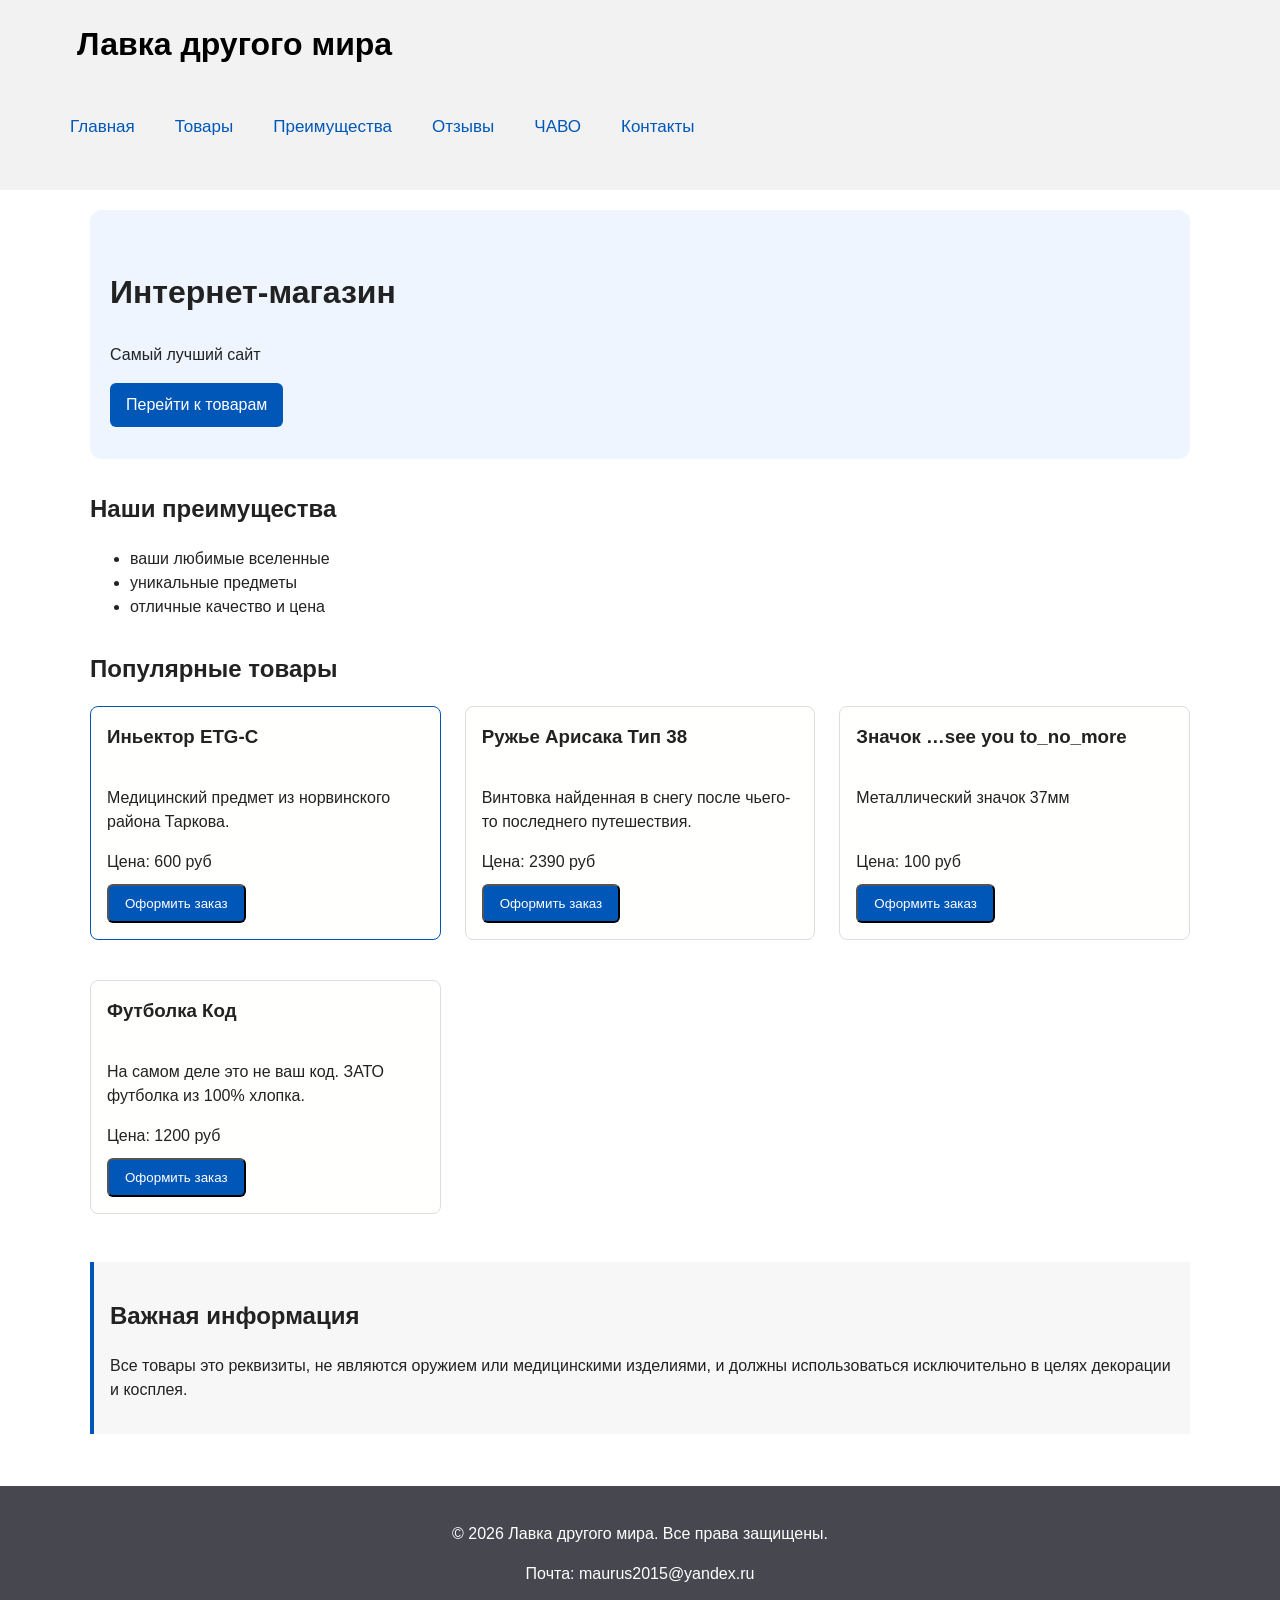
==== commit 0150f184: "feat: add reviews and faq pages, favicon" ====
--- a/index.html
+++ b/index.html
@@ -4,6 +4,7 @@
     <meta charset="utf-8" />
     <meta name="viewport" content="width=device-width, initial-scale=1.0" />
     <title>Лавка другого мира</title>
+    <link rel="icon" type="image/png" href="images/favicon.png" />
     <meta name="description"
           content="Купить уникальный и бомбезный мерч разных игровых вселенных" />
     <link rel="stylesheet" href="css/style.css" />
@@ -24,13 +25,16 @@
                         <a class="site-nav__link" href="catalog.html">Товары</a>
                     </li>
                     <li class="site-nav__item">
-                        <a class="site-nav__link" href="#advantages">Преимущества</a>
+                        <a class="site-nav__link" href="index.html#advantages">Преимущества</a>
+                    </li>
+                    <li class="site-nav__item">
+                        <a class="site-nav__link" href="reviews.html">Отзывы</a>
+                    </li>
+                    <li class="site-nav__item">
+                        <a class="site-nav__link" href="faq.html">ЧАВО</a>
                     </li>
                     <li class="site-nav__item">
                         <a class="site-nav__link" href="contacts.html">Контакты</a>
-                    </li>
-                    <li class="site-nav__item">
-                        <a class="site-nav__link" href="#faq">ЧАВО</a>
                     </li>
                 </ul>
             </nav>
--- a/css/style.css
+++ b/css/style.css
@@ -11,6 +11,9 @@
     --color-hero-background: #eef5ff;
     --color-product-card-background: #fffffe;
     --color-product-card-border: #dddddd;
+    --color-review-card-border: #16161d;
+    --color-review-card-product: #47474f;
+    --color-review-card-rating: #ebad19;
     --color-primary-hover: #003f86;
     --color-aside-info-background: #f7f7f7;
     --color-modal-backdrop: rgba(0,0,0,0.5);
@@ -143,7 +146,58 @@
     .section h2 {
         margin-top: 0;
     }
-
+/*карточки отзывов*/
+.reviews-grid {
+    display: grid;
+    grid-template-columns: repeat(3, 1fr);
+    gap: 24px;
+}
+
+.review-card {
+    border: 3px ridge var(--color-review-card-border);
+    border-radius: 4px;
+    padding: 18px;
+    background: rgb(91, 91, 79, 0.1);
+}
+
+.review-card__image {
+    width: 100%;
+    overflow: hidden;
+    margin-inline: auto;
+}
+
+    .review-card__image img {
+        width: 100%;
+        height: 100%;
+        object-fit: contain;
+        display: block;
+    }
+
+.review-card__product {
+    font-size: 14px;
+    color: var(--color-review-card-product);
+    font-weight: 550;
+    text-align: center;
+    margin-top: 2px;
+}
+
+.review-card__title {
+    font-size: 18px;
+    font-weight: 600;
+    text-align: center;
+    margin-bottom: 0;
+}
+
+.review-card__rating {
+    margin-top: 0;
+    margin-bottom: 10px;
+    color: var(--color-review-card-rating);
+    font-size: 30px;
+    letter-spacing: 2px;
+    text-align: center;
+}
+
+/*Карточки товаров*/
 .product-card {
     margin-bottom: var(--space-md);
     padding: var(--space-md);
@@ -167,7 +221,7 @@
     }
 
     .product-card .button {
-        margin-top: auto;
+        margin-top: 0;
         align-self: flex-start;
     }
 
@@ -189,6 +243,8 @@
 
     .product-card__price {
         font-weight: 500;
+        margin-top: auto;
+        margin-bottom: 10px;
     }
 
 .products-grid {
@@ -341,7 +397,7 @@
     outline: 5px solid var(--color-accessibility-focus);
     outline-offset: 3px;
 }
-
+/*хлеб хлеб*/
 .breadcrumbs {
     max-width: var(--container-width);
     margin: 0 auto var(--space-md);
@@ -368,4 +424,9 @@
 :target {
     outline: 2px dashed var(--color-primary);
     outline-offset: 4px;
+}
+/*faq*/
+.faq-answer {
+    margin-bottom: 34px;
+    font-size: 18px;
 }
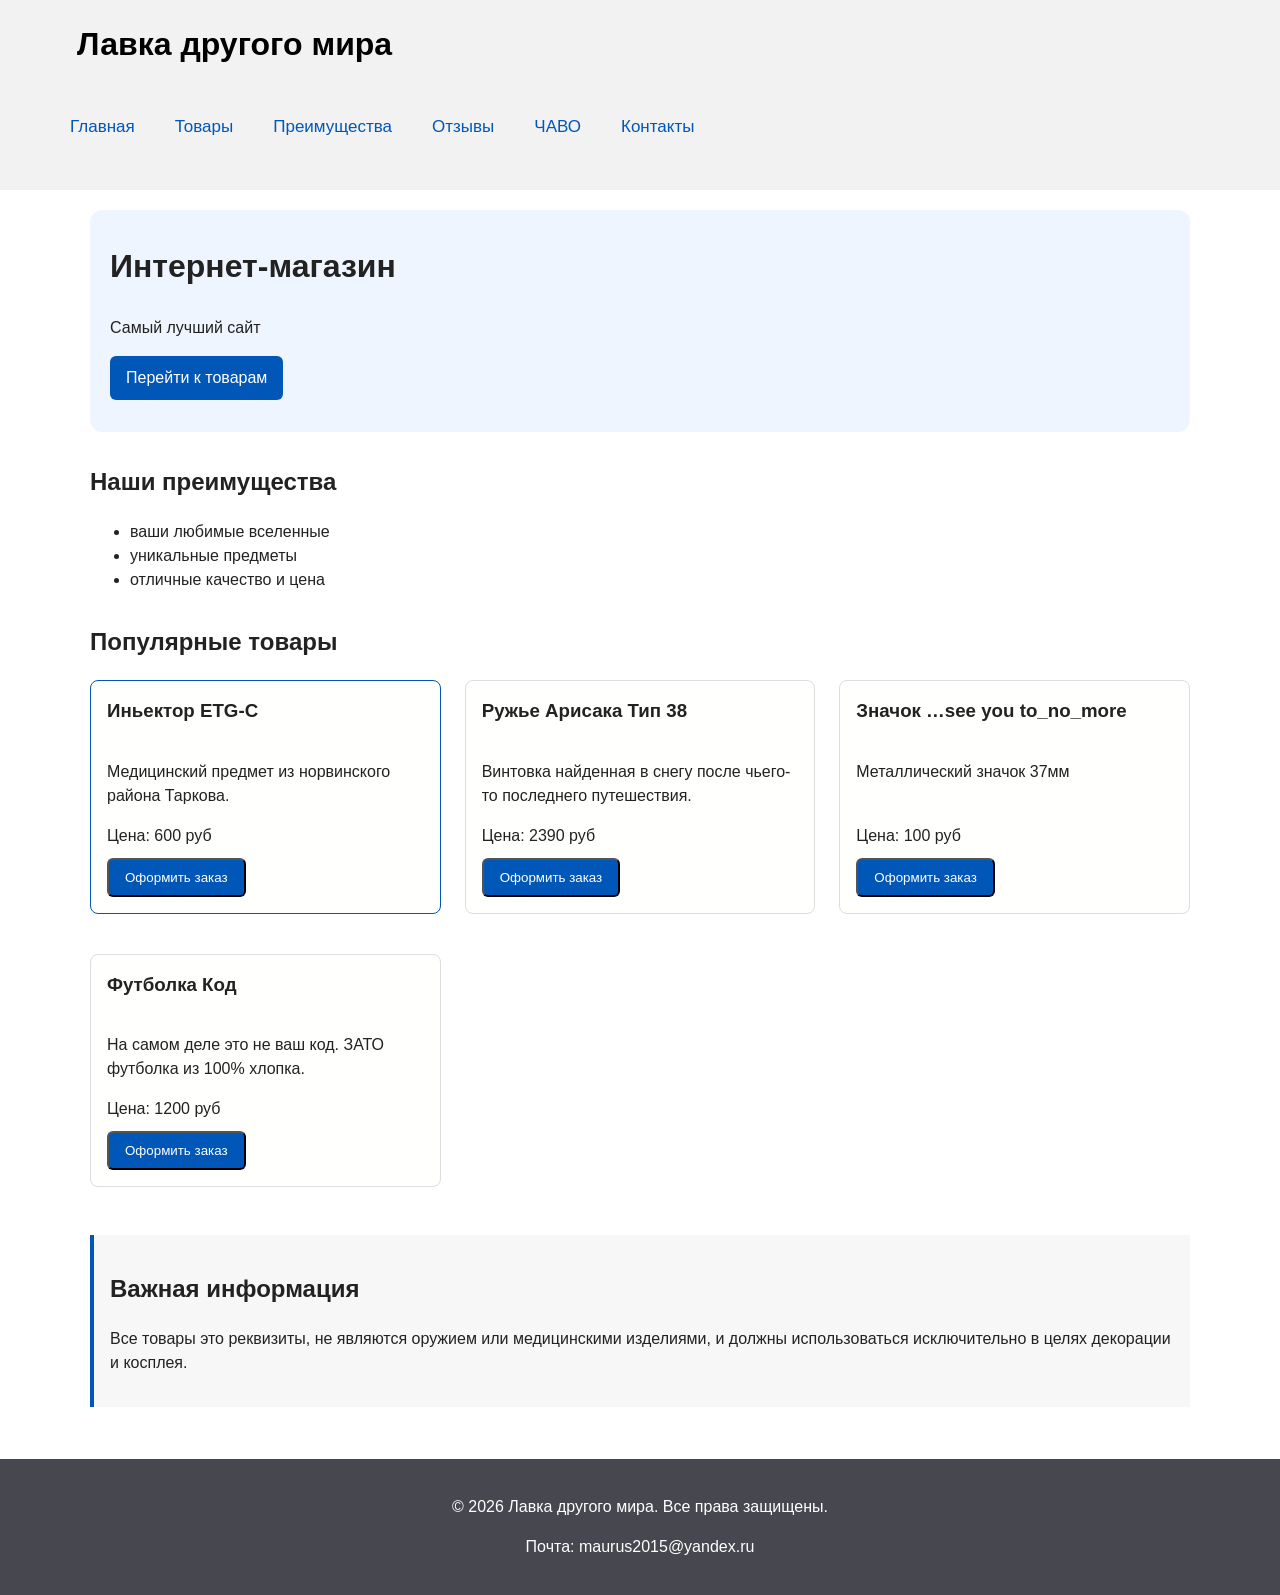
==== commit 52286ee4: "fix: adjustments to match kr requirements" ====
--- a/index.html
+++ b/index.html
@@ -45,7 +45,7 @@
             Заказ оформлен! Ожидайте звонка или письма.
         </p>
         <section class="hero">
-            <h1>Интернет-магазин</h1>
+            <h1 class="hero__title">Интернет-магазин</h1>
             <p>
                 Самый лучший сайт
             </p>
--- a/css/style.css
+++ b/css/style.css
@@ -138,6 +138,10 @@
     border-radius: 12px;
 }
 
+.hero__title {
+    margin-top: 0;
+}
+
 .section {
     max-width: var(--container-width);
     margin: 0 auto 32px;
@@ -179,6 +183,8 @@
     font-weight: 550;
     text-align: center;
     margin-top: 2px;
+    text-decoration: none;
+    display: block;
 }
 
 .review-card__title {
@@ -247,6 +253,13 @@
         margin-bottom: 10px;
     }
 
+.product-grid__badge {
+    position: relative;
+    top: -70px;
+    right: 255px;
+    font-weight: 550;
+}
+
 .products-grid {
     display: grid;
     grid-template-columns: repeat(3, 1fr);
@@ -322,6 +335,7 @@
     padding: 24px;
     border: none;
     border-radius: 12px;
+    z-index: 999;
 }
 
     .order-dialog::backdrop {
